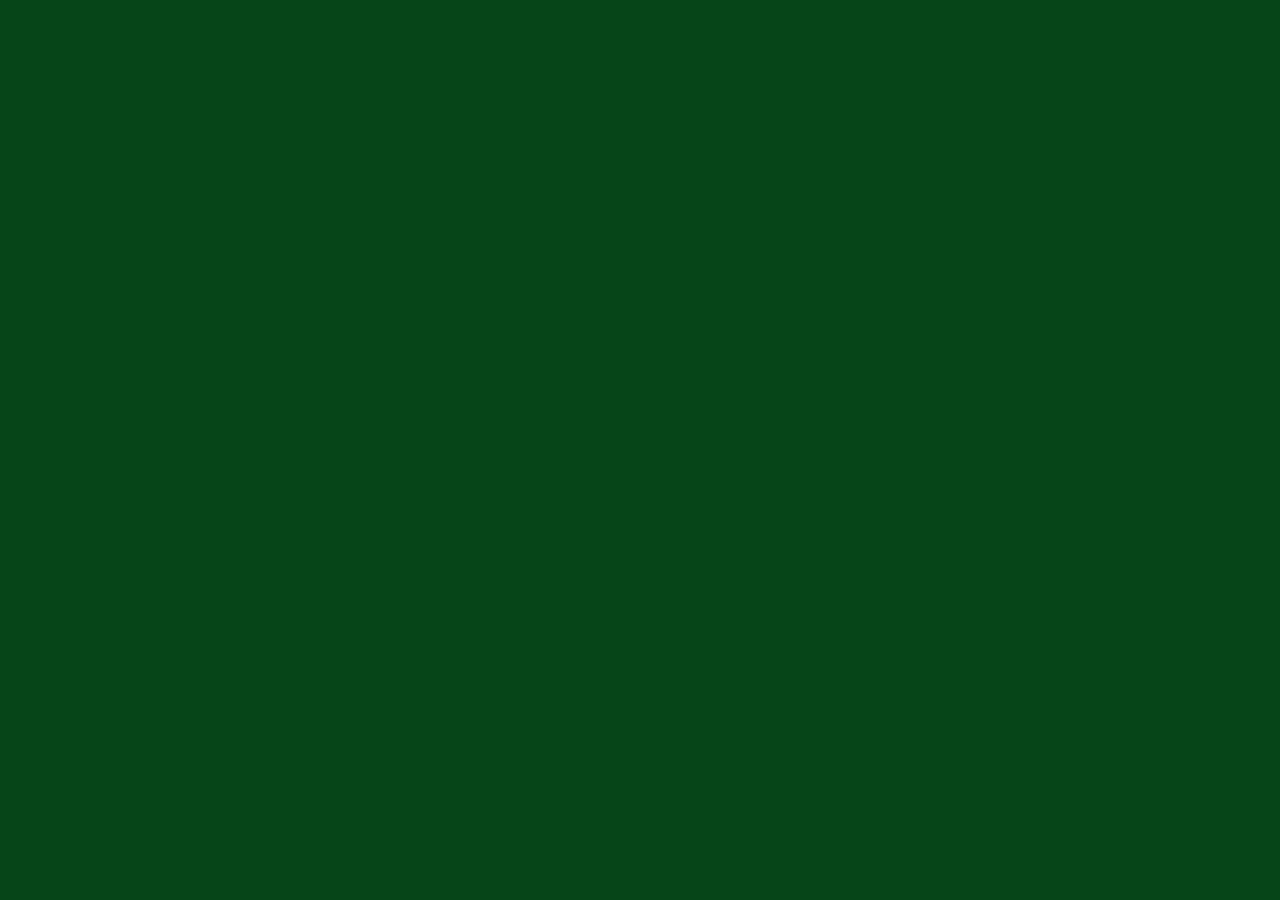
==== templates/landing.html @ 4a882d53 "Add files via upload" ====
<!DOCTYPE html>
<html lang="en">
<head>
    <meta charset="UTF-8">
    <meta name="viewport" content="width=device-width, initial-scale=1.0">
    <title>Printing Kiosk App</title>
    <link href="https://cdn.jsdelivr.net/npm/bootstrap@5.3.3/dist/css/bootstrap.min.css" rel="stylesheet">
    <link rel="preconnect" href="https://fonts.googleapis.com">
    <link rel="preconnect" href="https://fonts.gstatic.com" crossorigin>
    <link href="https://fonts.googleapis.com/css2?family=Poppins:wght@300;400;500;600;700&display=swap" rel="stylesheet">

    <style>
        /* Fade-in effect on page load */
        body {
            opacity: 0;
            transition: opacity 1.5s ease-in-out;
            background: #064518;
            color: white;
            text-align: center;
            font-family: "Sora", Sans-serif;
            cursor: pointer;
            text-shadow: 0px 0px 8px rgba(255, 255, 255, 0.45);
        }

        body.loaded {
            opacity: 1;
        }

        .container-center {
            display: flex;
            flex-direction: column;
            justify-content: center;
            align-items: center;
            height: 100vh;
            position: relative;
            z-index: 1;
        }

        .qr-code {
            background: white;
            padding: 15px;
            border-radius: 10px;
            box-shadow: 0px 0px 15px rgba(255, 255, 255, 0.5);
            transition: opacity 1s ease-in-out;
        }

        .carousel-container {
            position: absolute;
            top: 0;
            left: 0;
            width: 100%;
            height: 100vh;
            z-index: -1;
        }

        .carousel-item img {
            object-fit: cover;
            height: 100vh;
            width: 100%;
            filter: brightness(0.5);
        }

        /* Logo Styling */
        .logo-container {
            position: absolute;
            top: 20px;
            left: 20px;
            display: flex;
            align-items: center;
            z-index: 2;
            background: rgba(0, 0, 0, 0.4);
            padding: 7px 15px;
            border-radius: 10px;
        }

        .logo-container img {
            width: 55px;
            height: auto;
            border-radius: 50%;
            margin-right: 10px;
        }

        .logo-text {
            font-size: 18px;
            font-weight: bold;
            color: white;
            margin: 0;
            text-shadow: 0px 0px 8px rgba(0, 0, 0, 0.45);
            padding-left: 10px;
        }

        @media (max-width: 768px) {
            .logo-container {
                top: 10px;
                left: 10px;
                padding: 5px 10px;
            }

            .logo-container img {
                width: 50px;
            }

            .logo-text {
                font-size: 16px;
            }
        }
    </style>
</head>
<body>
    <audio id="myAudio" src="/static/mp3/Welcome to.....ogg"></audio>

    <!-- Logo with Text in Top-Left -->
    <div class="logo-container">
        <img src="/static/img/ncf_logo-300x300.jpg" alt="NCF Logo">
        <p class="logo-text">Naga College Foundation, Inc.</p>
    </div>

    <!-- Carousel Background -->
    <div id="backgroundCarousel" class="carousel slide carousel-fade carousel-container" data-bs-ride="carousel">
        <div class="carousel-inner">
            <div class="carousel-item active">
                <img src="/static/img/IMG_4925-1024x683.jpg" class="d-block w-100" alt="Image 1">
            </div>
            <div class="carousel-item">
                <img src="/static/img/DSC_3192-1024x683.jpg" class="d-block w-100" alt="Image 2">
            </div>
            <div class="carousel-item">
                <img src="/static/img/c80087a2-ae8d-4365-baee-c72461fb1619-1024x578.jpg" class="d-block w-100" alt="Image 3">
            </div>
        </div>
    </div>

    <!-- QR Code in the Middle -->
    <div class="container-center">
        <h1 style="font-size: 70px;">Kiosk Printing</h1>
        <hr>
        <h2 style="margin-bottom: 30px">Scan to Get Started</h2>
        <div class="qr-code">
            <!-- <img src="https://api.qrserver.com/v1/create-qr-code/?size=200x200&data={{ host }}/upload-file" alt="NCF QR Code"> -->
        </div>
        <hr>
        <div style="background-color: rgba(0,0,0,0.3); width: 100%; color: white; padding: 10px; margin-top: 50px;">
            <h1>Tap anywhere to start</h1>
        </div>
    </div>

    <script>
        function redirectPage() {
            window.location.href = "/scan-to-upload"; // Change URL to your target page
        }

        window.onload = function() {
            let audio = document.getElementById("myAudio");
            audio.play().catch(error => console.log("Autoplay prevented:", error));
        };

    </script>

    <script src="https://cdn.jsdelivr.net/npm/bootstrap@5.3.3/dist/js/bootstrap.bundle.min.js"></script>

</body>
</html>
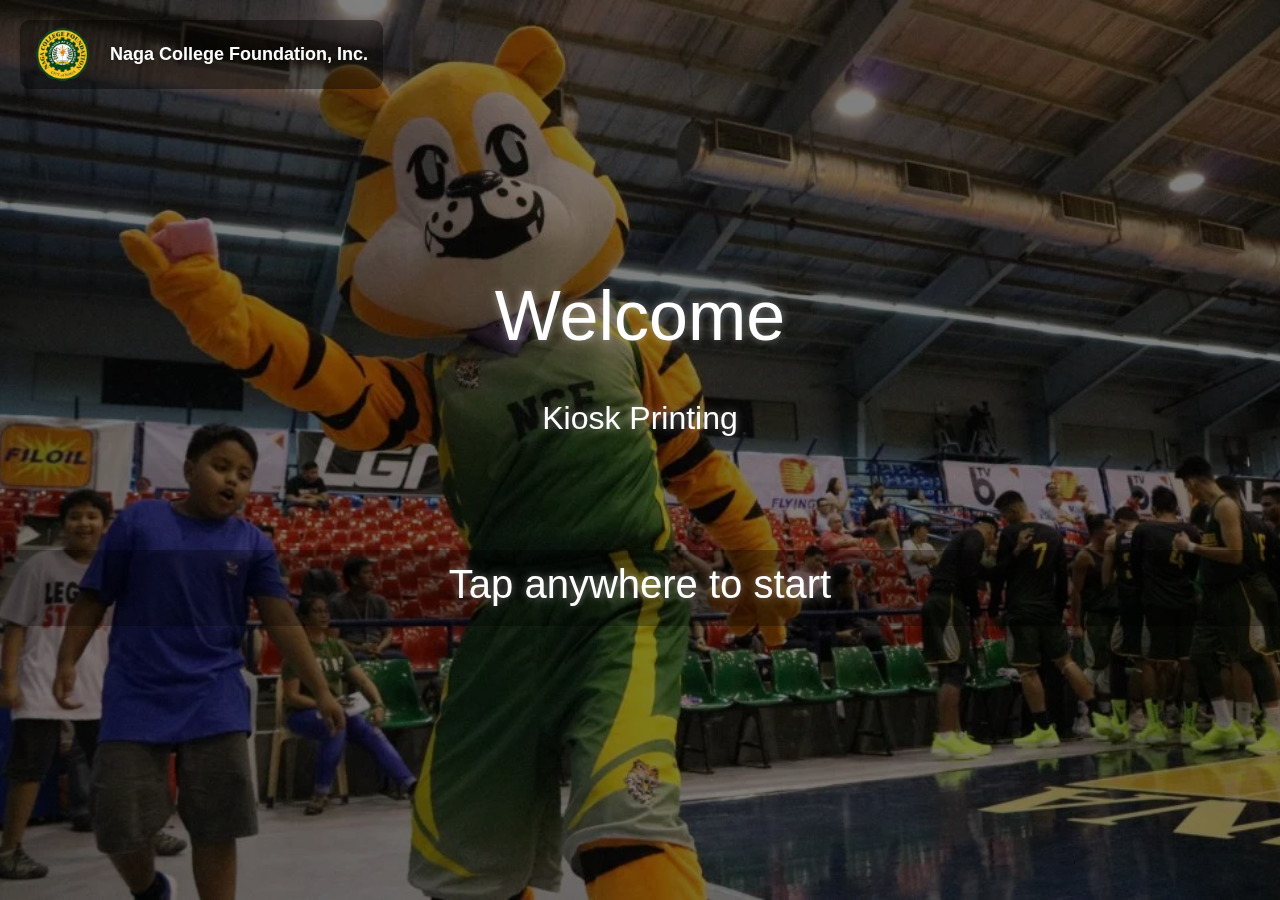
==== commit 95064ab6: "Add files via upload" ====
--- a/templates/landing.html
+++ b/templates/landing.html
@@ -106,7 +106,7 @@
         }
     </style>
 </head>
-<body>
+<body onclick="redirectPage()">
     <audio id="myAudio" src="/static/mp3/Welcome to.....ogg"></audio>
 
     <!-- Logo with Text in Top-Left -->
@@ -132,12 +132,9 @@
 
     <!-- QR Code in the Middle -->
     <div class="container-center">
-        <h1 style="font-size: 70px;">Kiosk Printing</h1>
+        <h1 style="font-size: 70px;">Welcome</h1>
         <hr>
-        <h2 style="margin-bottom: 30px">Scan to Get Started</h2>
-        <div class="qr-code">
-            <!-- <img src="https://api.qrserver.com/v1/create-qr-code/?size=200x200&data={{ host }}/upload-file" alt="NCF QR Code"> -->
-        </div>
+        <h2 style="margin-bottom: 30px">Kiosk Printing</h2>
         <hr>
         <div style="background-color: rgba(0,0,0,0.3); width: 100%; color: white; padding: 10px; margin-top: 50px;">
             <h1>Tap anywhere to start</h1>
@@ -145,14 +142,22 @@
     </div>
 
     <script>
-        function redirectPage() {
-            window.location.href = "/scan-to-upload"; // Change URL to your target page
-        }
+        // Apply fade-in effect when page loads
+        document.addEventListener("DOMContentLoaded", function() {
+            document.body.classList.add("loaded");
+
+            // Check for uploaded file every 5 seconds
+            setInterval(checkForFile, 1000);
+        });
 
         window.onload = function() {
             let audio = document.getElementById("myAudio");
             audio.play().catch(error => console.log("Autoplay prevented:", error));
         };
+
+        function redirectPage() {
+            window.location.href = "/scan-to-upload";
+        }
 
     </script>
 
